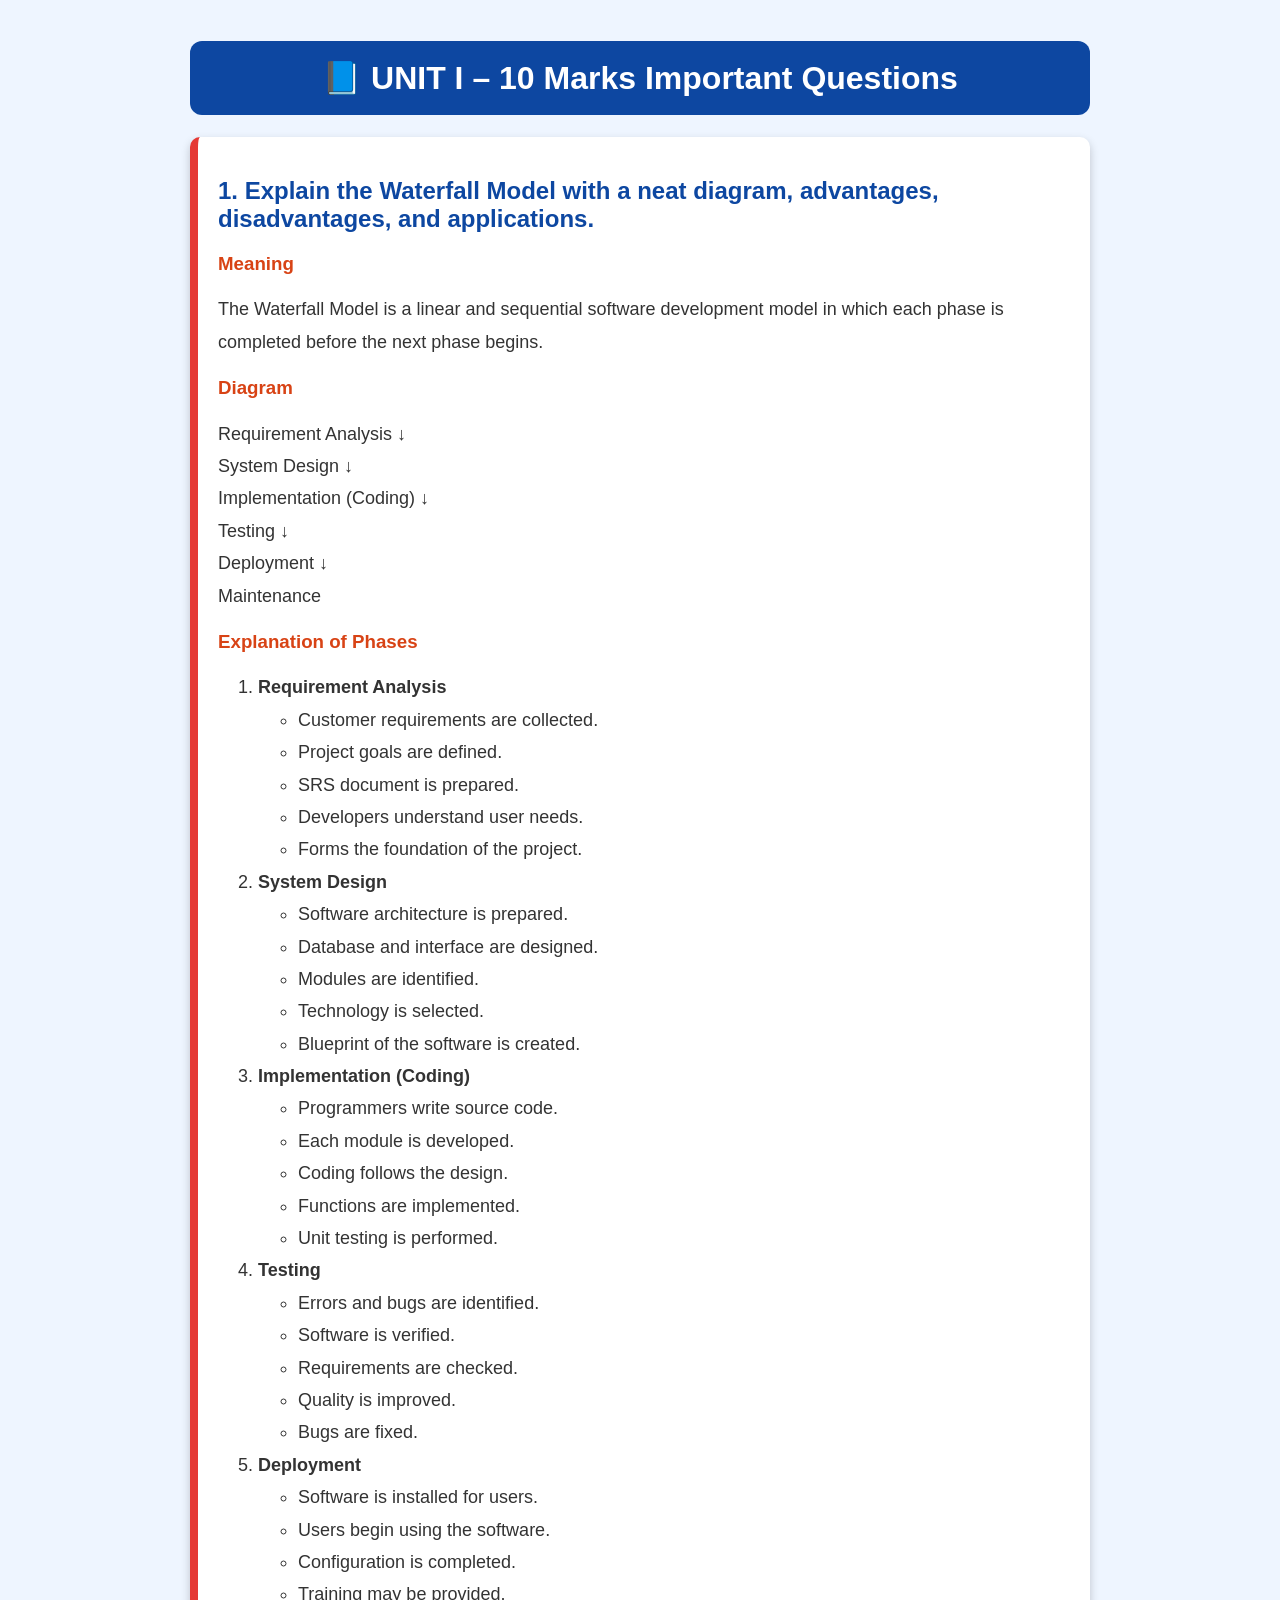
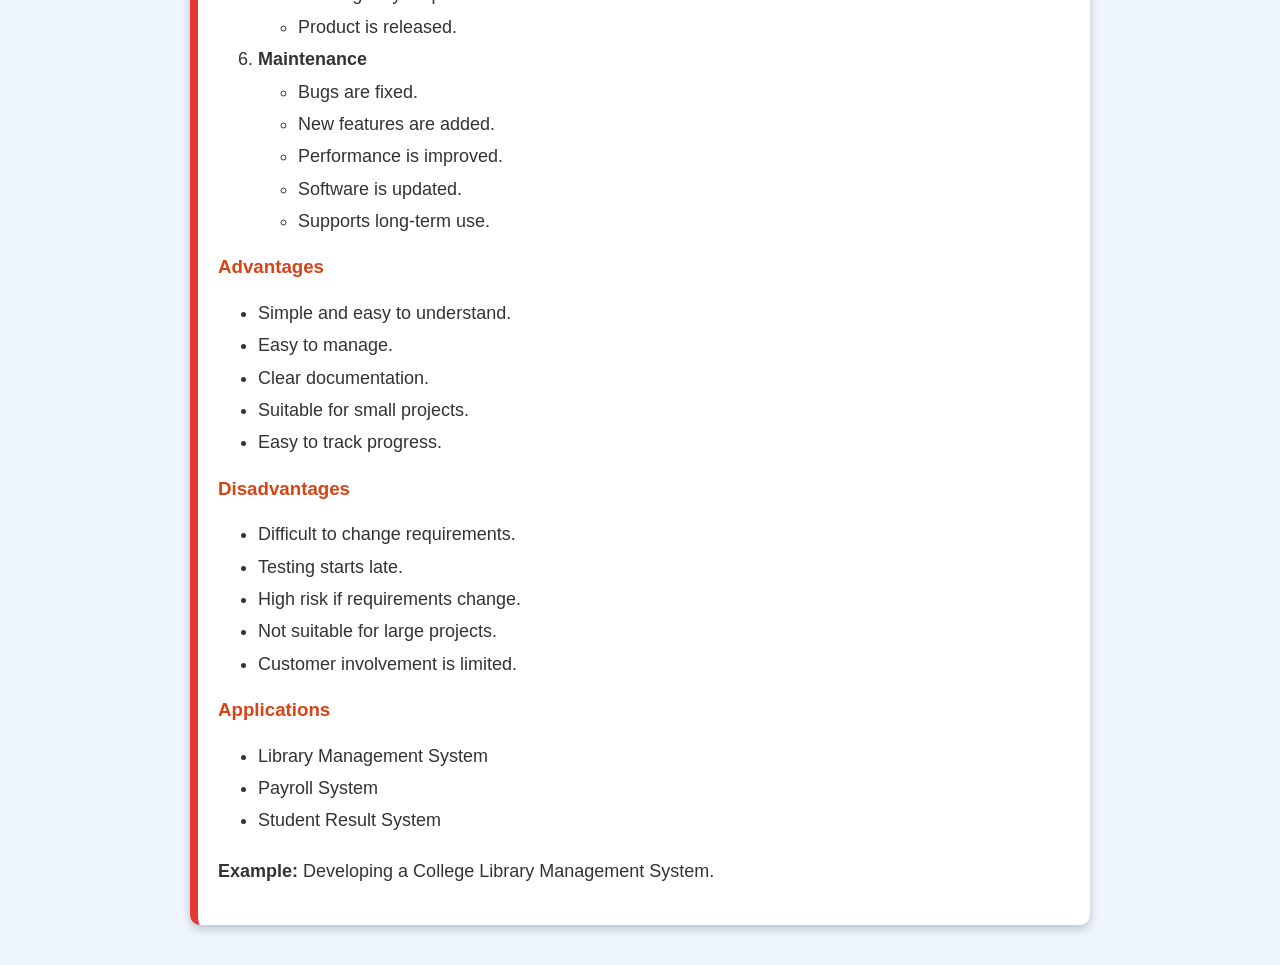
==== chapter1-10marks.html @ 48ddbec9 "Create chapter1-10marks.html" ====
<!DOCTYPE html>
<html lang="en">
<head>

<meta charset="UTF-8">
<meta name="viewport" content="width=device-width, initial-scale=1.0">

<title>UNIT I - 10 Marks Questions</title>

<style>

body{
font-family:Arial,sans-serif;
background:#eef5ff;
margin:0;
padding:20px;
}

.container{
max-width:900px;
margin:auto;
}

h1{
background:#0d47a1;
color:white;
text-align:center;
padding:18px;
border-radius:12px;
}

.question{
background:white;
padding:20px;
margin:20px 0;
border-left:8px solid #e53935;
border-radius:10px;
box-shadow:0 4px 10px rgba(0,0,0,0.2);
}

h2{
color:#0d47a1;
}

h3{
color:#d84315;
}

p,li{
font-size:18px;
line-height:1.8;
color:#333;
}

button{
width:100%;
padding:18px;
font-size:20px;
font-weight:bold;
background:#2e7d32;
color:white;
border:none;
border-radius:10px;
cursor:pointer;
margin-top:30px;
}

button:hover{
background:#1b5e20;
}

</style>

</head>

<body>

<div class="container">

<h1>📘 UNIT I – 10 Marks Important Questions</h1>

<div class="question">

<h2>1. Explain the Waterfall Model with a neat diagram, advantages, disadvantages, and applications.</h2>

<h3>Meaning</h3>

<p>
The Waterfall Model is a linear and sequential software development model in which each phase is completed before the next phase begins.
</p>

<h3>Diagram</h3>

<p>
Requirement Analysis ↓<br>
System Design ↓<br>
Implementation (Coding) ↓<br>
Testing ↓<br>
Deployment ↓<br>
Maintenance
</p>

<h3>Explanation of Phases</h3>

<ol>

<li>
<b>Requirement Analysis</b>
<ul>
<li>Customer requirements are collected.</li>
<li>Project goals are defined.</li>
<li>SRS document is prepared.</li>
<li>Developers understand user needs.</li>
<li>Forms the foundation of the project.</li>
</ul>
</li>

<li>
<b>System Design</b>
<ul>
<li>Software architecture is prepared.</li>
<li>Database and interface are designed.</li>
<li>Modules are identified.</li>
<li>Technology is selected.</li>
<li>Blueprint of the software is created.</li>
</ul>
</li>

<li>
<b>Implementation (Coding)</b>
<ul>
<li>Programmers write source code.</li>
<li>Each module is developed.</li>
<li>Coding follows the design.</li>
<li>Functions are implemented.</li>
<li>Unit testing is performed.</li>
</ul>
</li>

<li>
<b>Testing</b>
<ul>
<li>Errors and bugs are identified.</li>
<li>Software is verified.</li>
<li>Requirements are checked.</li>
<li>Quality is improved.</li>
<li>Bugs are fixed.</li>
</ul>
</li>

<li>
<b>Deployment</b>
<ul>
<li>Software is installed for users.</li>
<li>Users begin using the software.</li>
<li>Configuration is completed.</li>
<li>Training may be provided.</li>
<li>Product is released.</li>
</ul>
</li>

<li>
<b>Maintenance</b>
<ul>
<li>Bugs are fixed.</li>
<li>New features are added.</li>
<li>Performance is improved.</li>
<li>Software is updated.</li>
<li>Supports long-term use.</li>
</ul>
</li>

</ol>

<h3>Advantages</h3>

<ul>
<li>Simple and easy to understand.</li>
<li>Easy to manage.</li>
<li>Clear documentation.</li>
<li>Suitable for small projects.</li>
<li>Easy to track progress.</li>
</ul>

<h3>Disadvantages</h3>

<ul>
<li>Difficult to change requirements.</li>
<li>Testing starts late.</li>
<li>High risk if requirements change.</li>
<li>Not suitable for large projects.</li>
<li>Customer involvement is limited.</li>
</ul>

<h3>Applications</h3>

<ul>
<li>Library Management System</li>
<li>Payroll System</li>
<li>Student Result System</li>
</ul>

<p><b>Example:</b> Developing a College Library Management System.</p>

  </div>
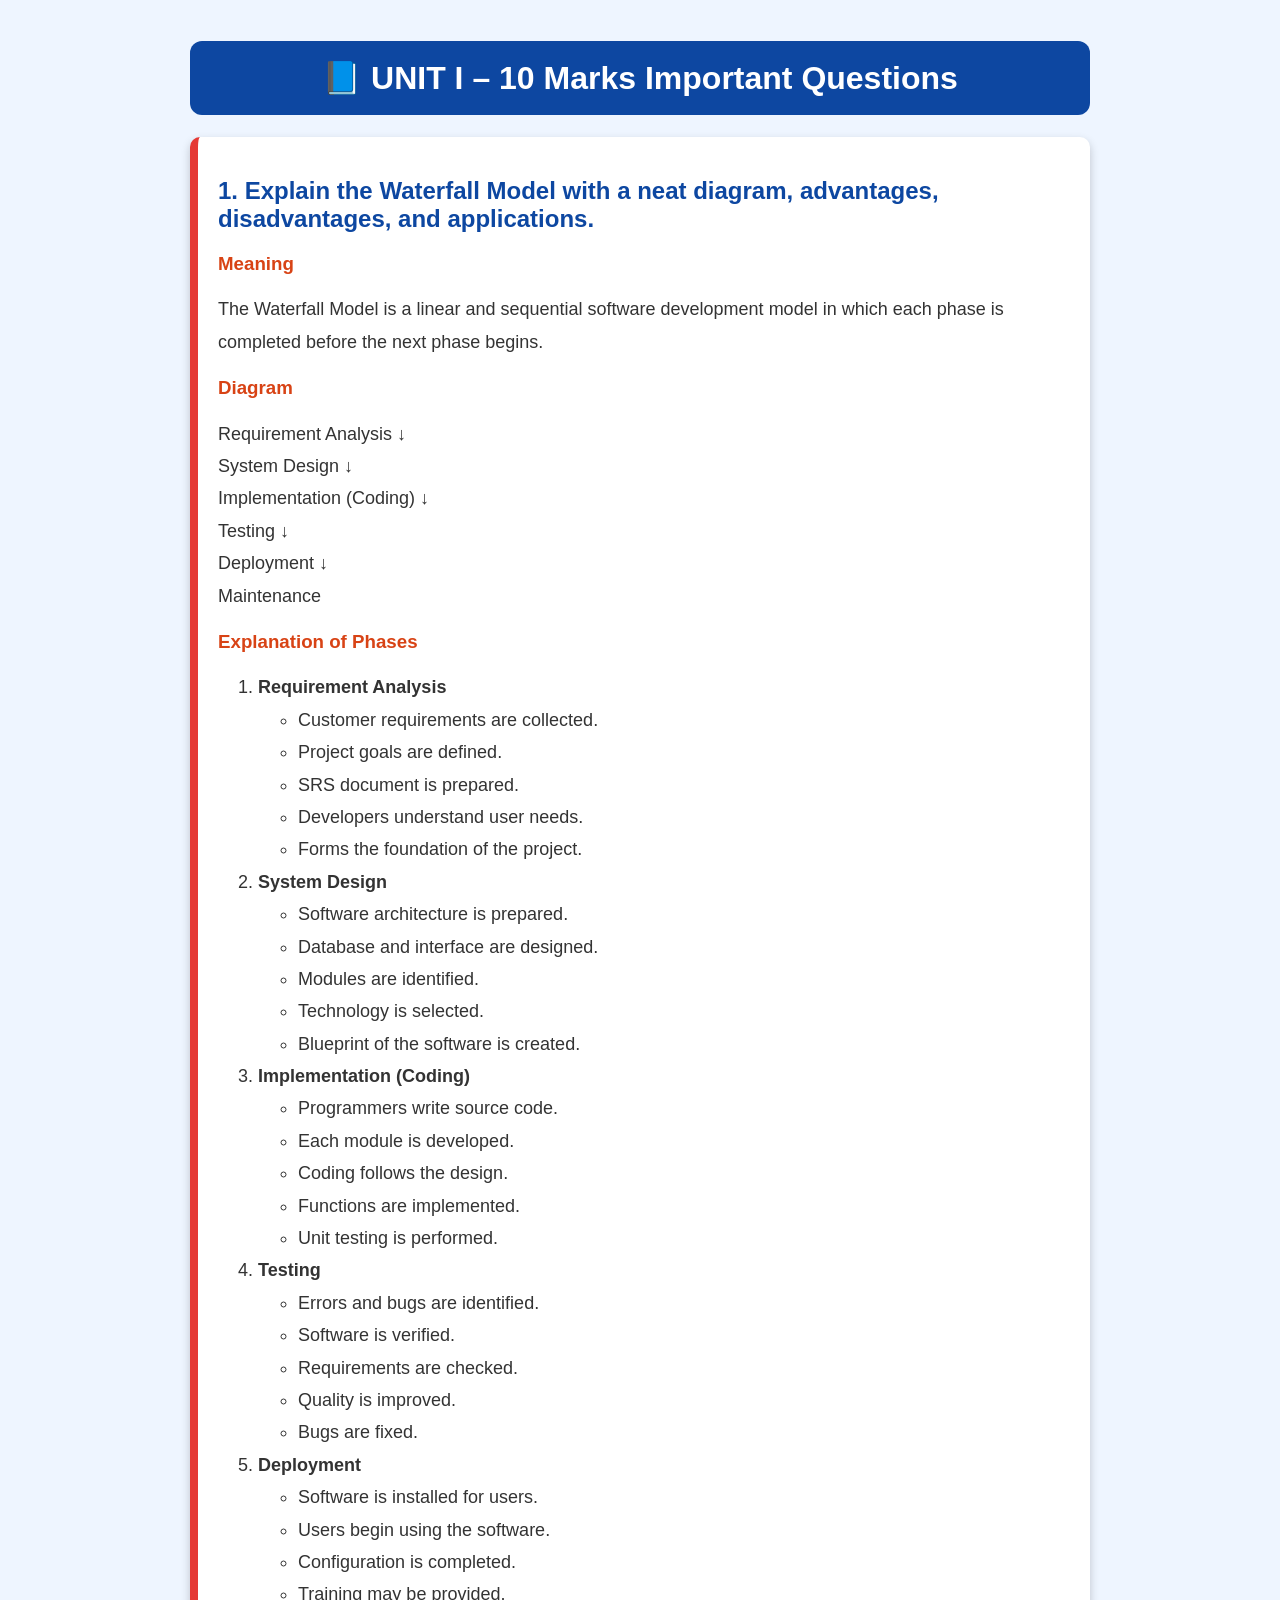
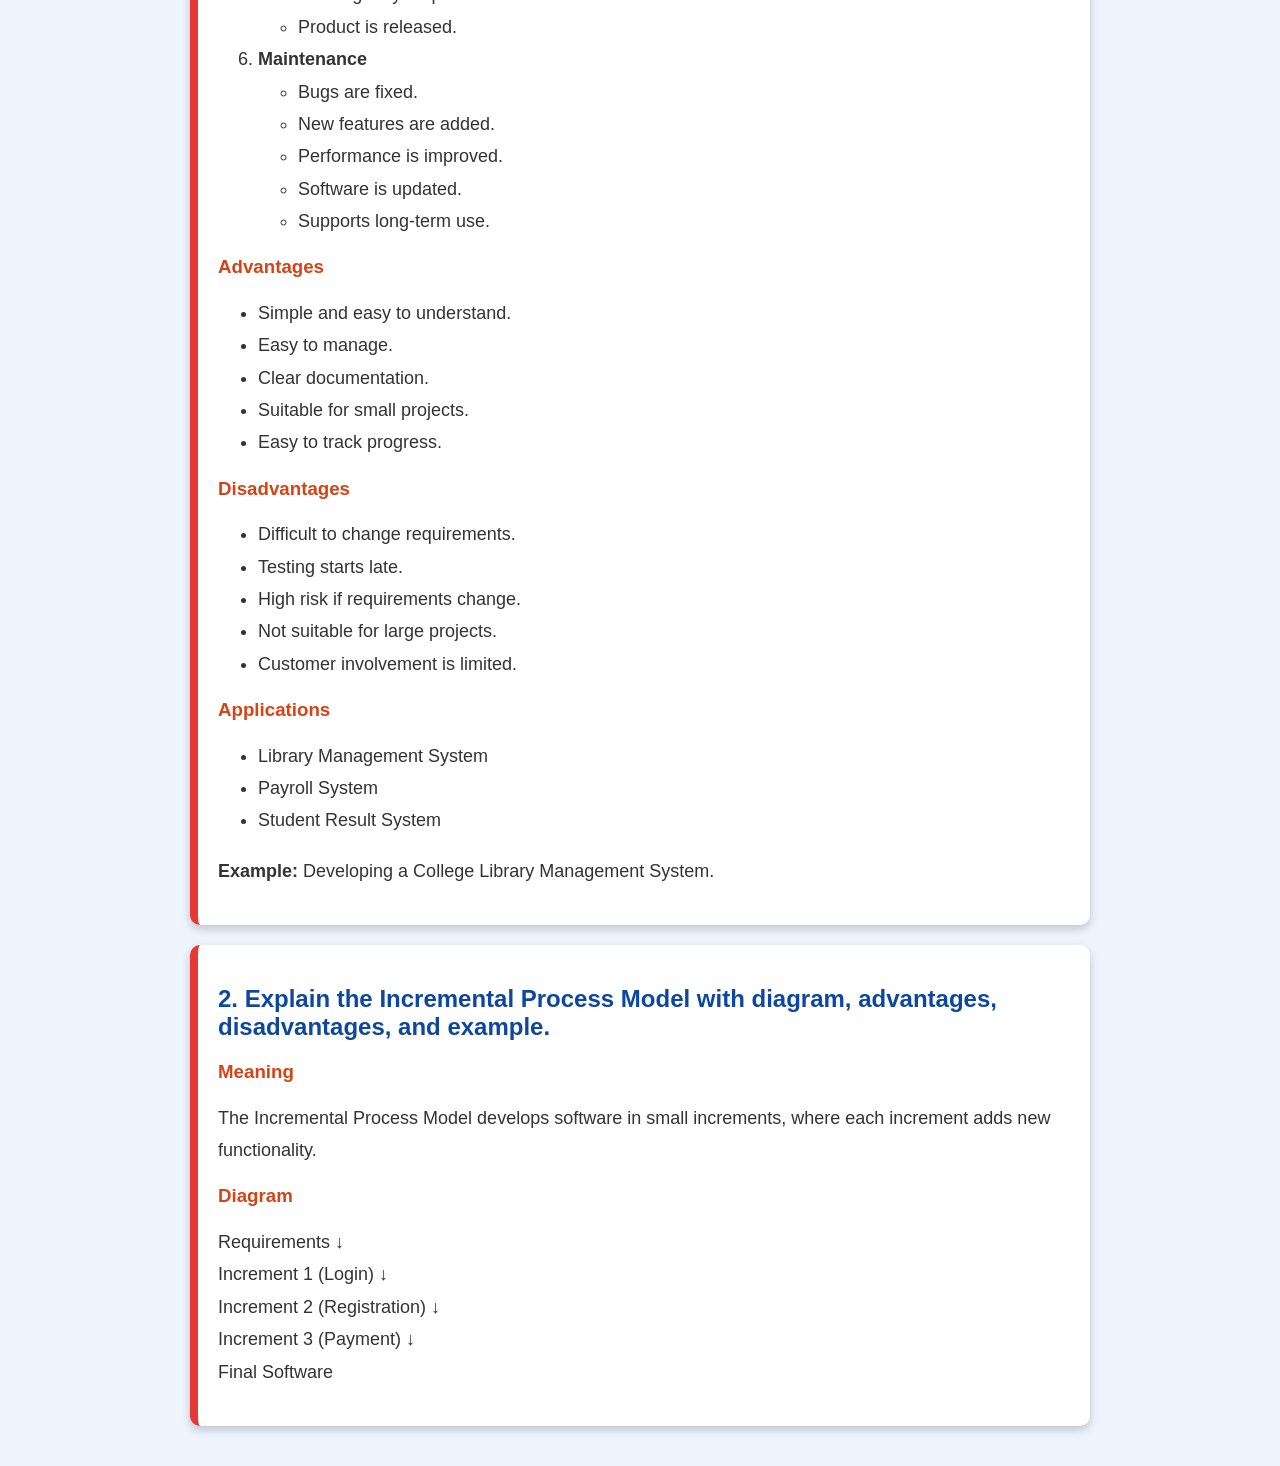
==== commit d7e1fcbc: "Update chapter1-10marks.html" ====
--- a/chapter1-10marks.html
+++ b/chapter1-10marks.html
@@ -199,7 +199,35 @@
 <li>Payroll System</li>
 <li>Student Result System</li>
 </ul>
-
-<p><b>Example:</b> Developing a College Library Management System.</p>
-
-  </div>
+  <p><b>Example:</b> Developing a College Library Management System.</p>
+
+</div>
+
+<!-- Question 2 -->
+
+<div class="question">
+
+<h2>2. Explain the Incremental Process Model with diagram, advantages, disadvantages, and example.</h2>
+
+<h3>Meaning</h3>
+
+<p>
+The Incremental Process Model develops software in small increments, where each increment adds new functionality.
+</p>
+
+<h3>Diagram</h3>
+
+<p>
+Requirements ↓<br>
+Increment 1 (Login) ↓<br>
+Increment 2 (Registration) ↓<br>
+Increment 3 (Payment) ↓<br>
+Final Software
+</p>
+
+<!-- बाकी Question 2 चा पूर्ण code -->
+
+</div>
+
+<!-- Question 3 इथून सुरू करा -->
+
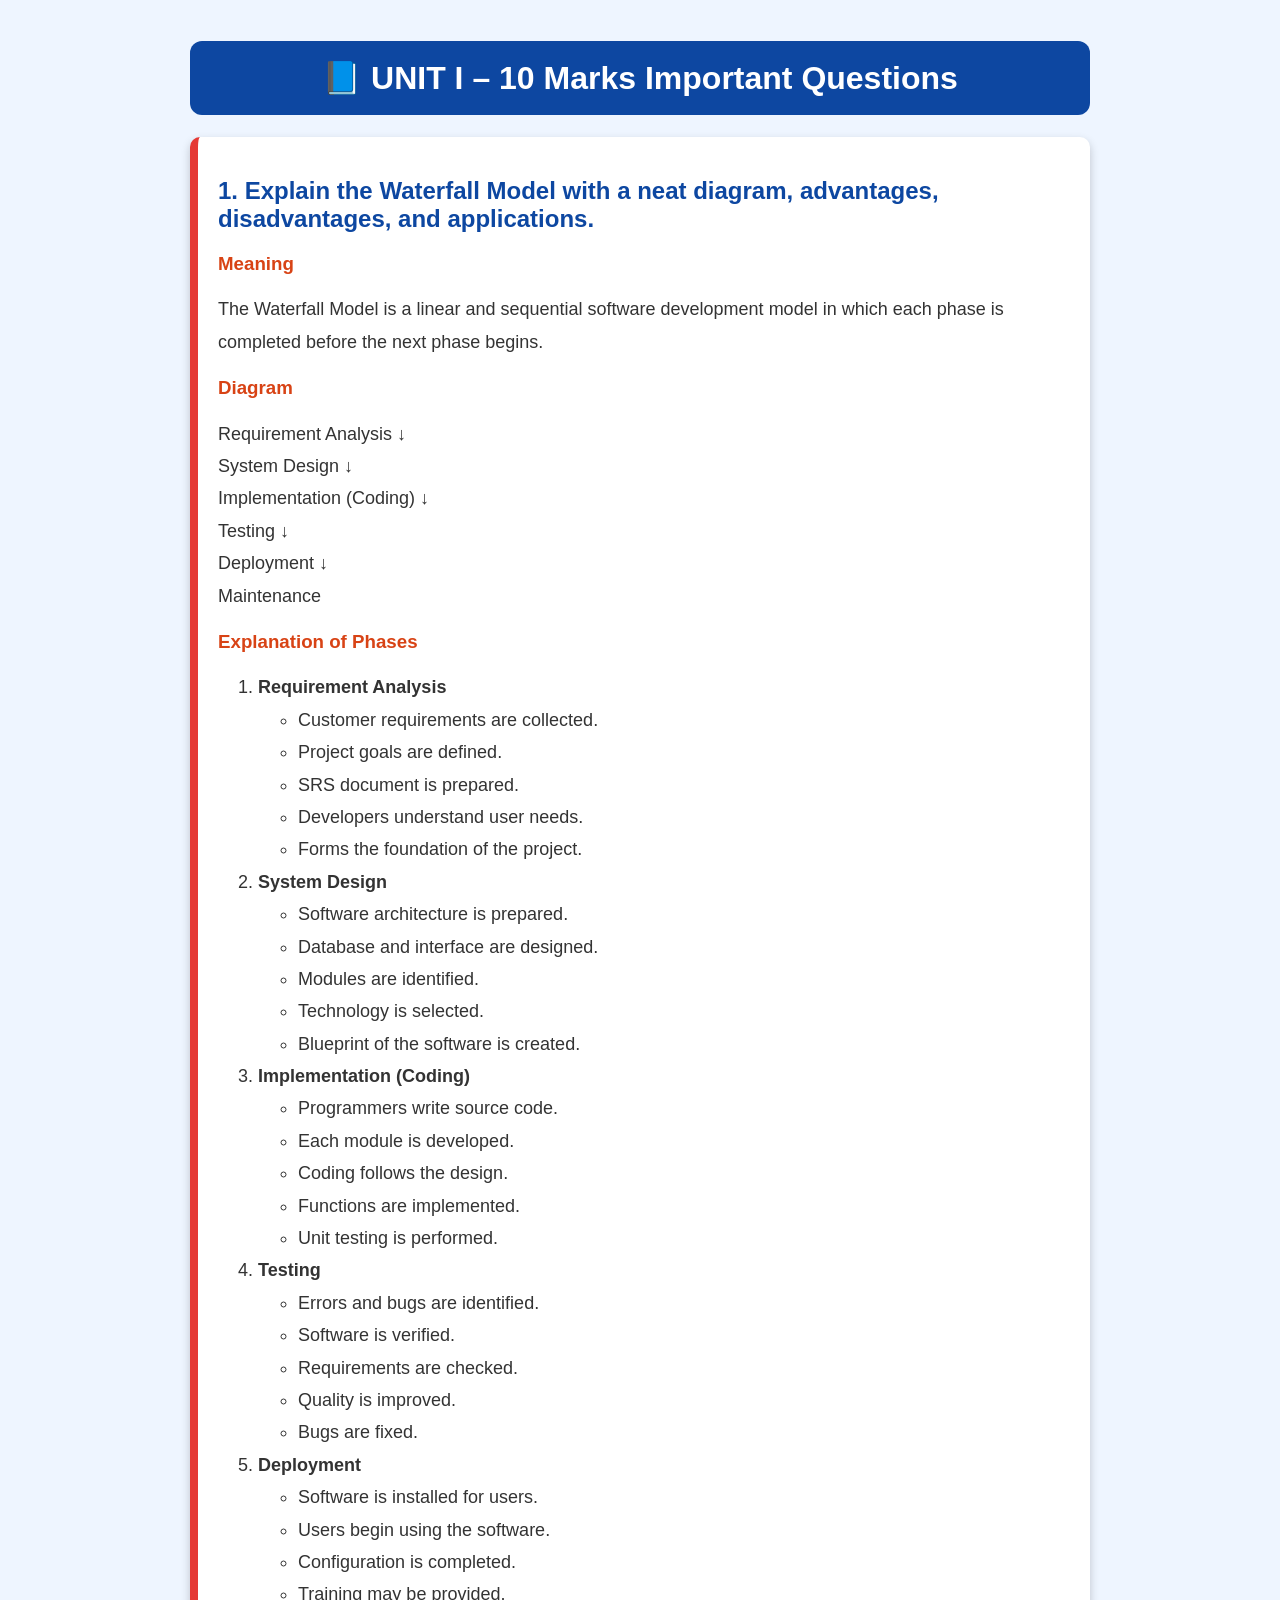
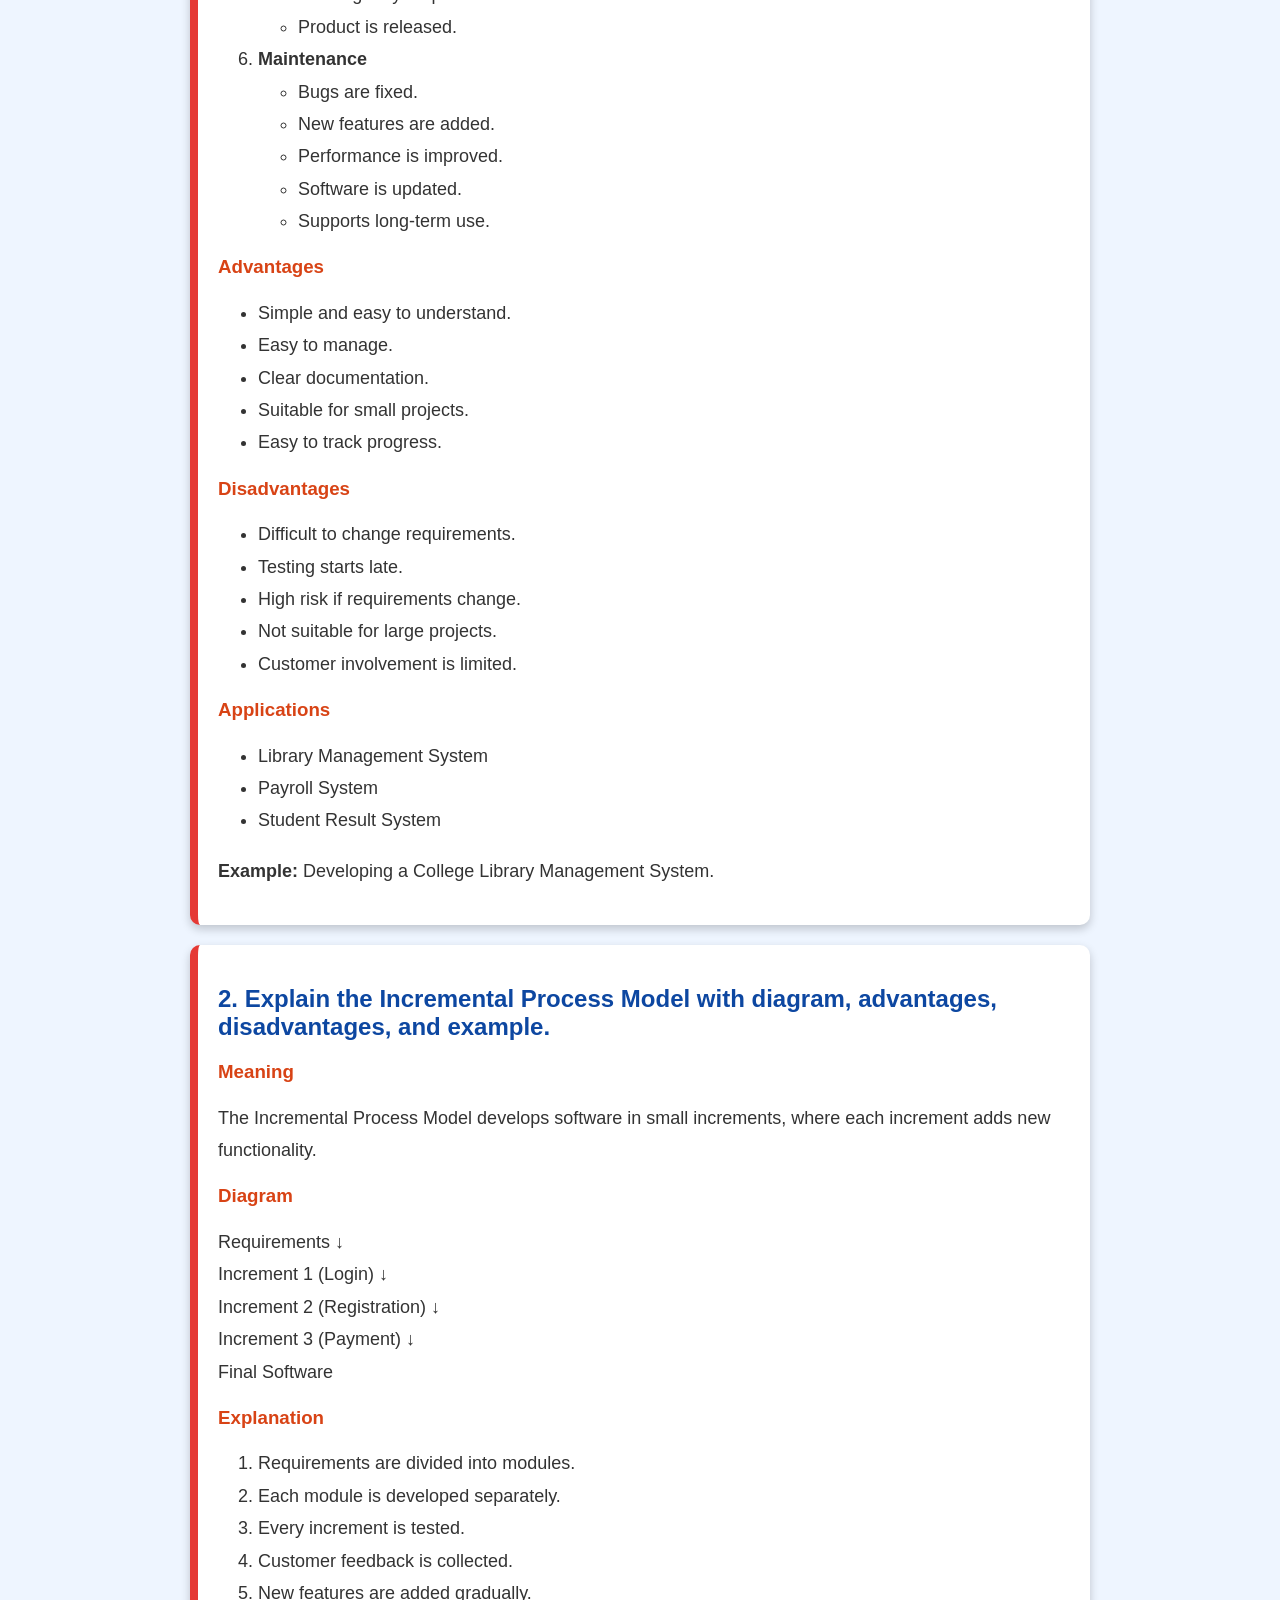
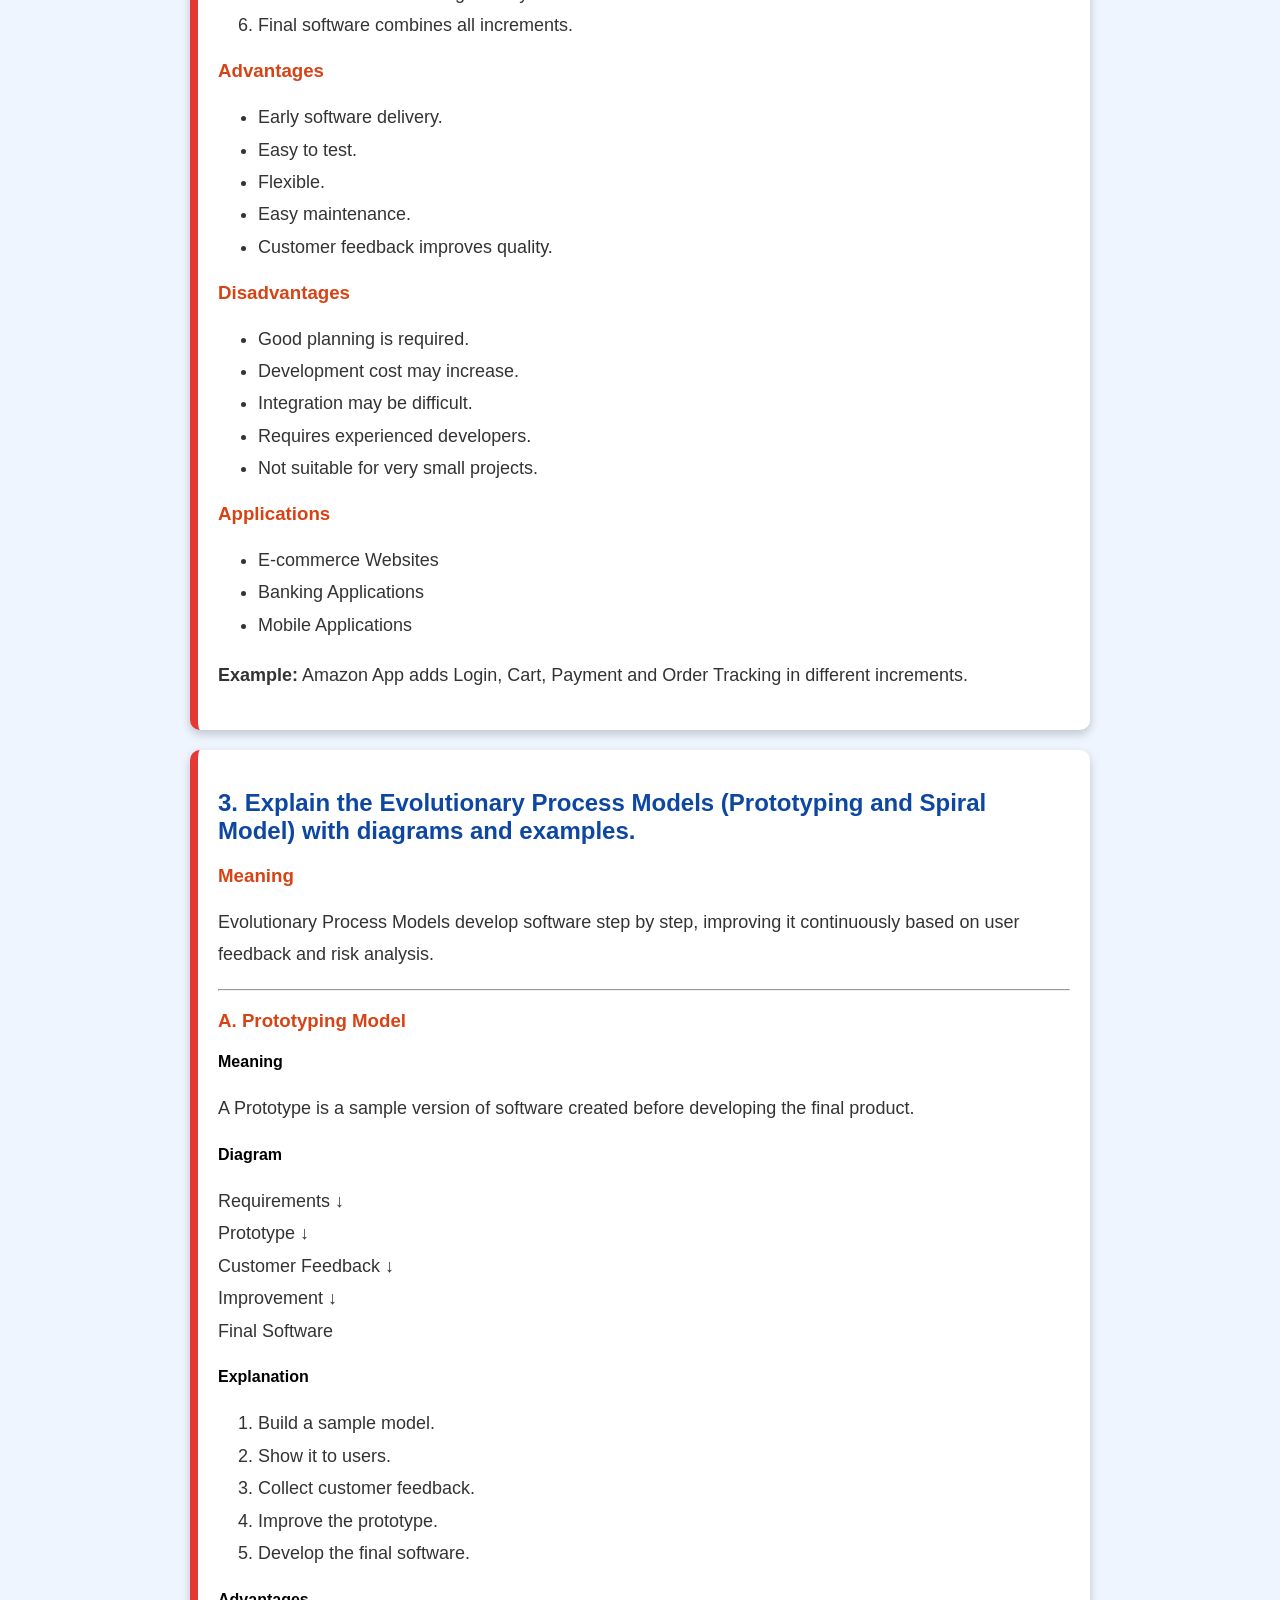
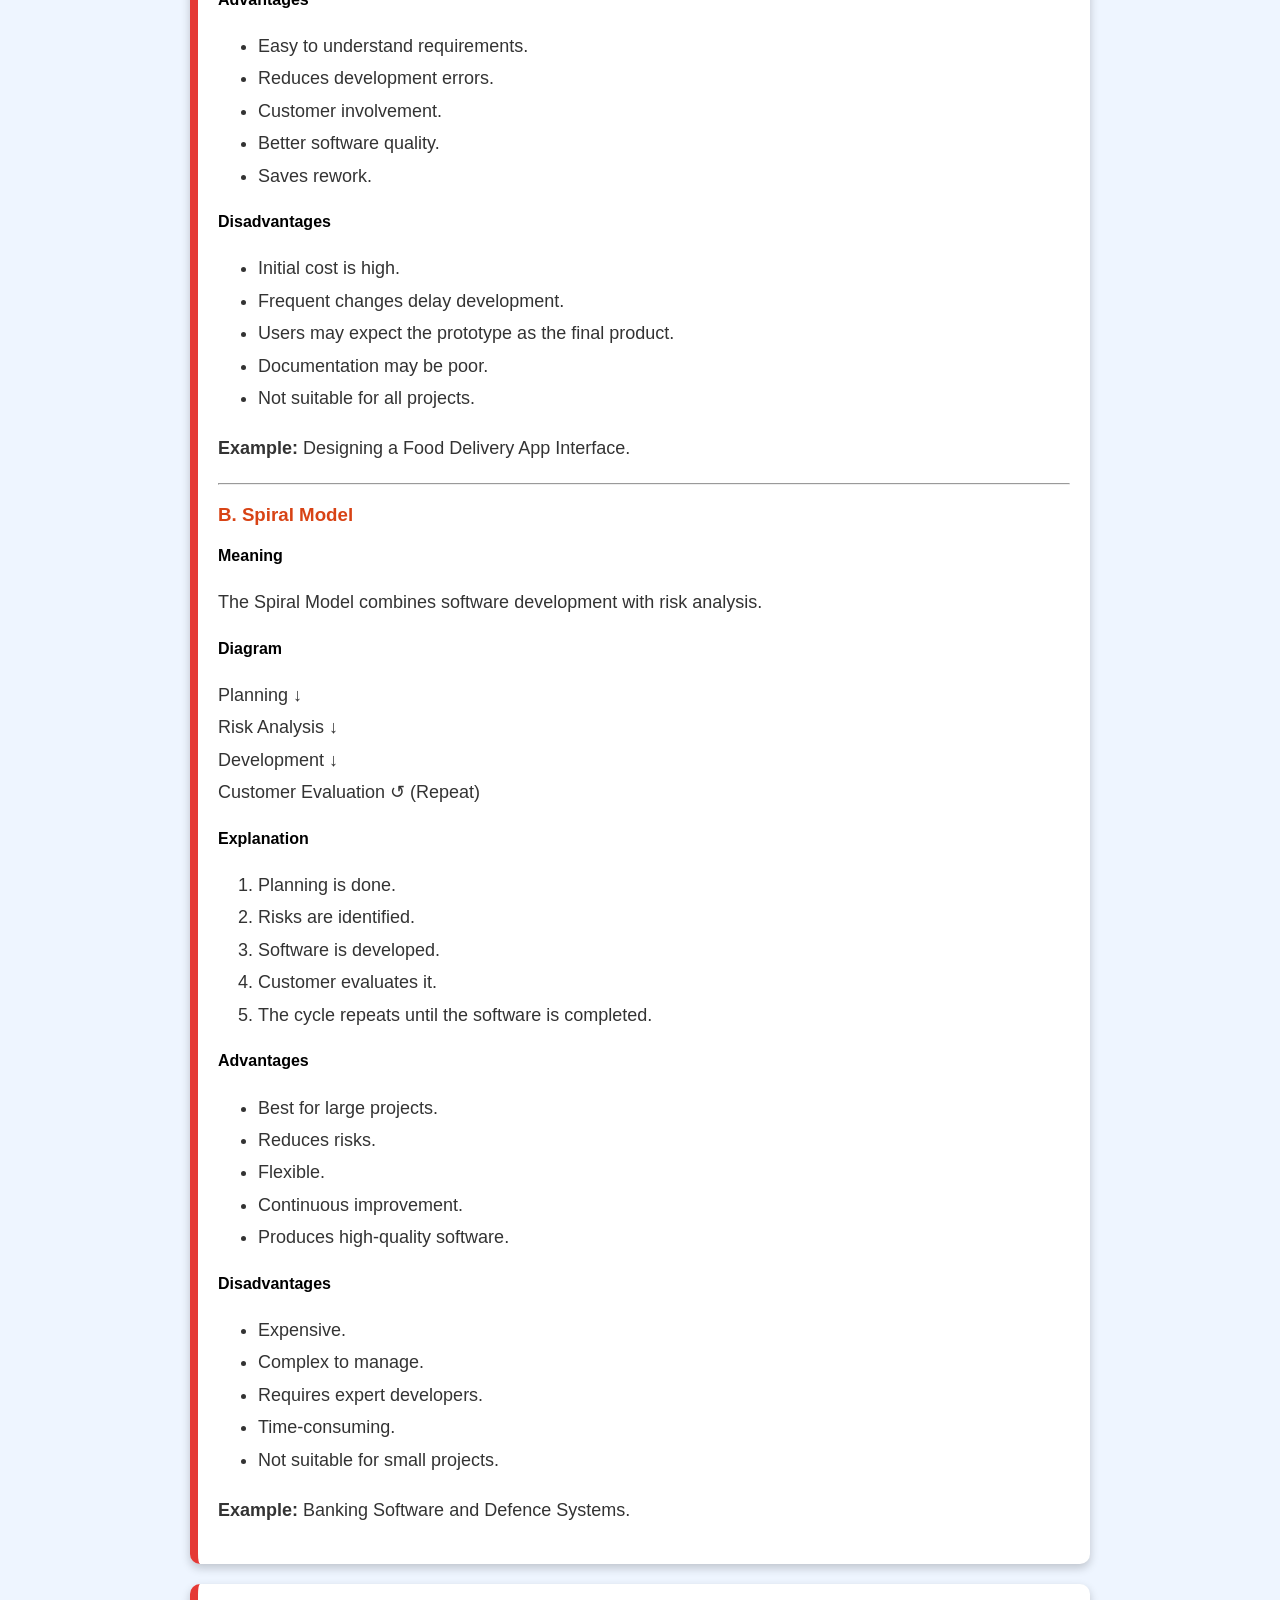
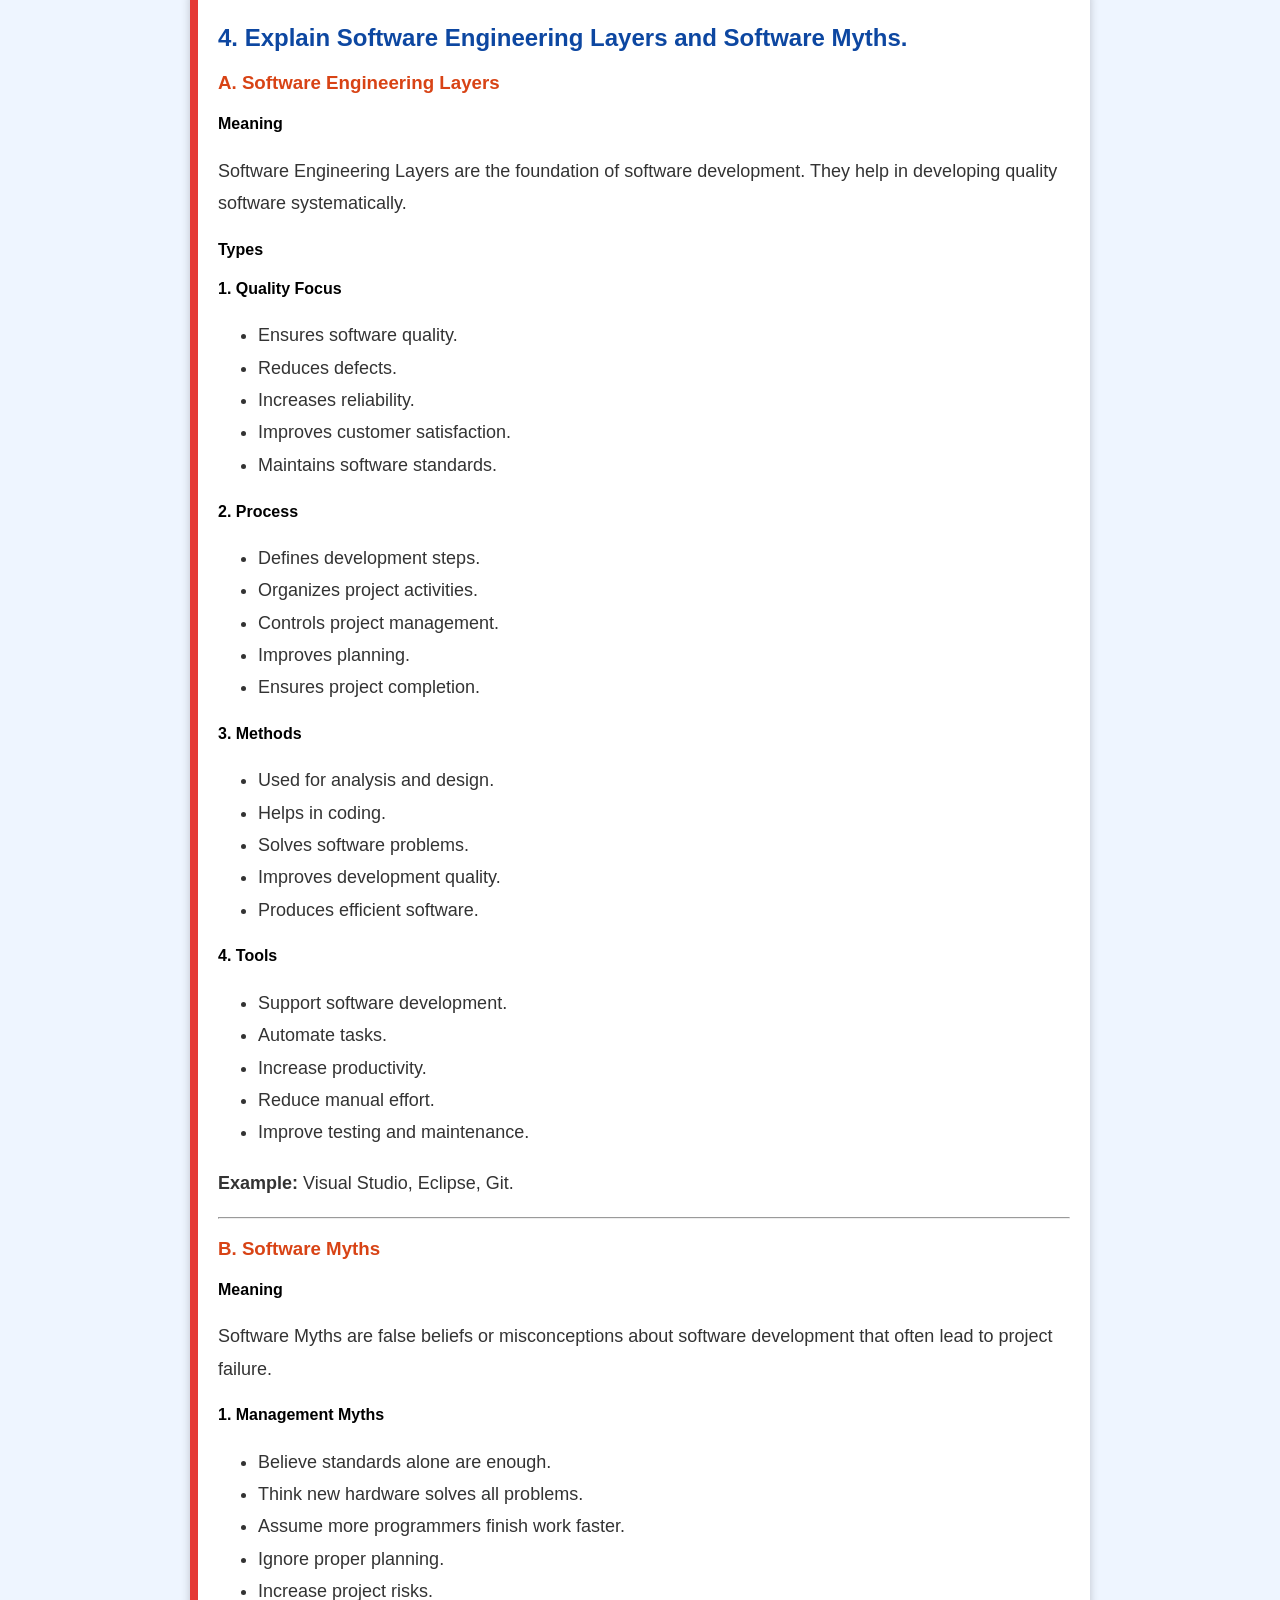
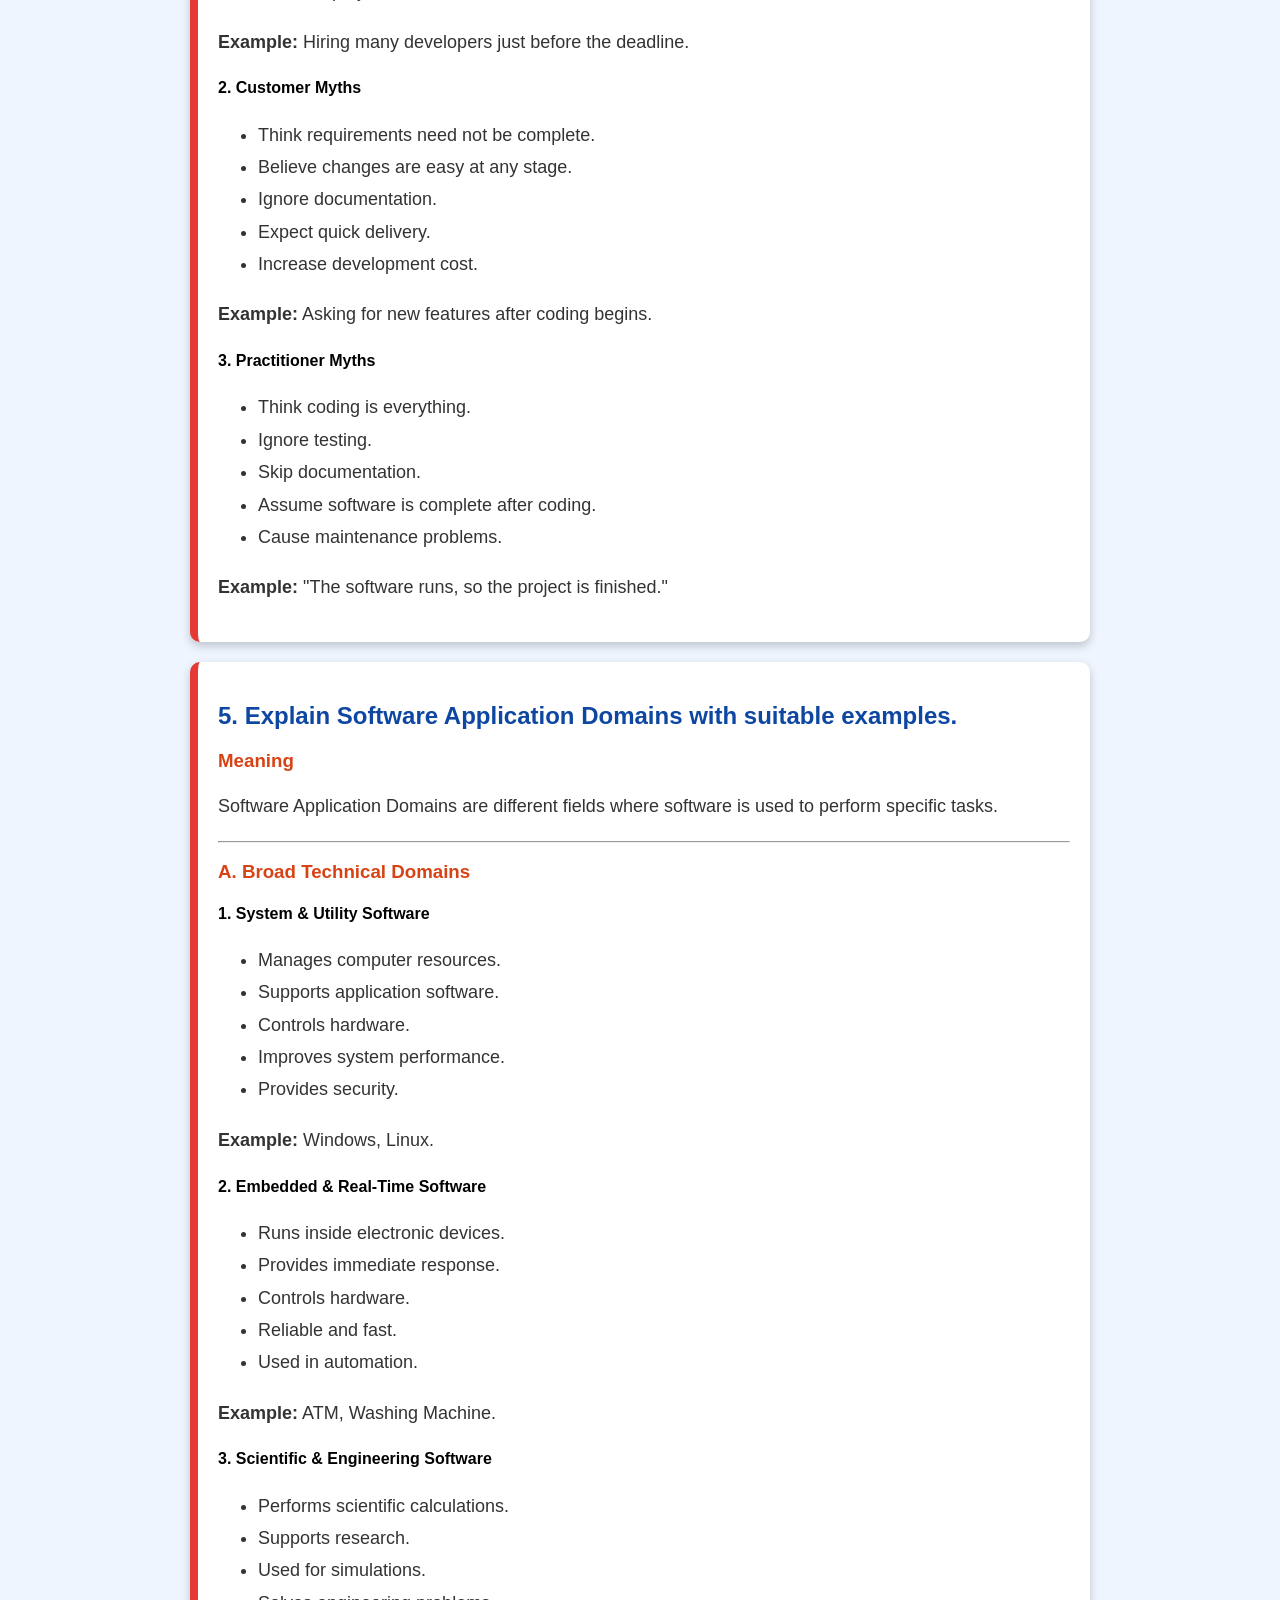
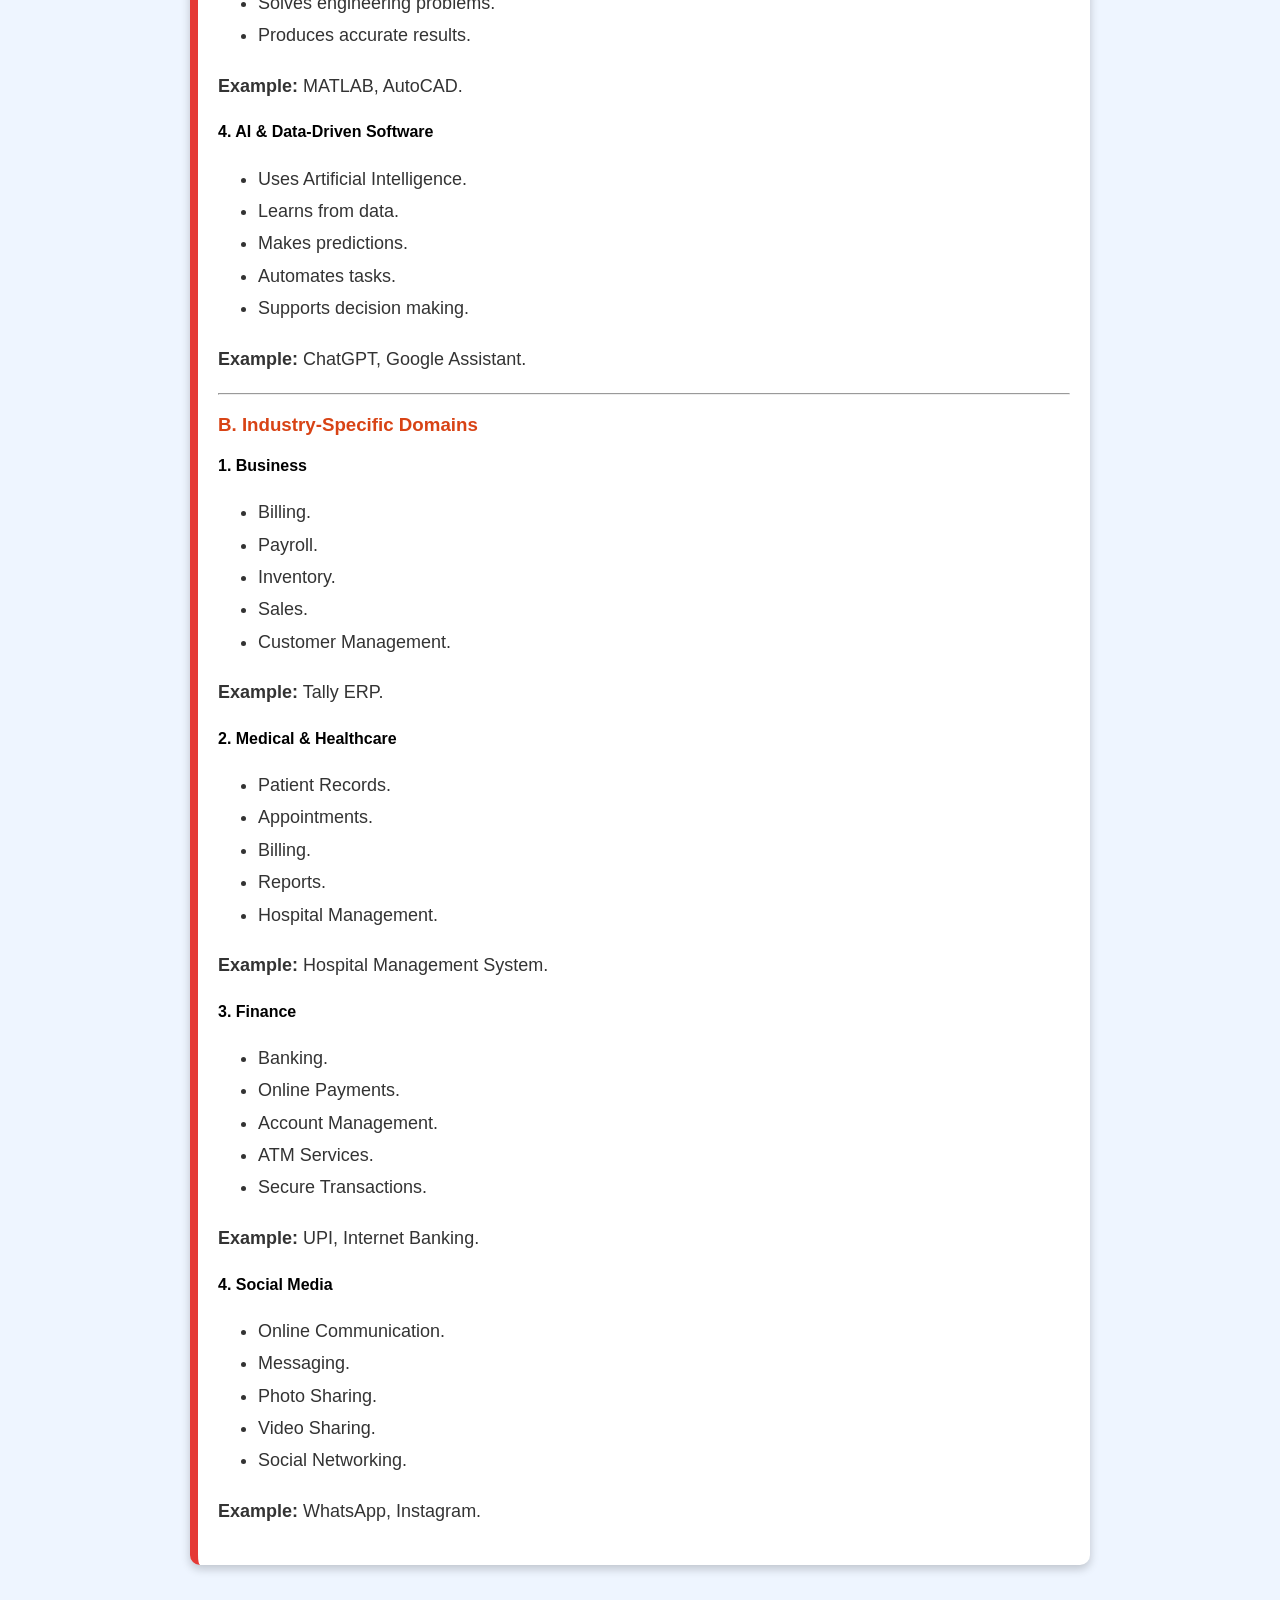
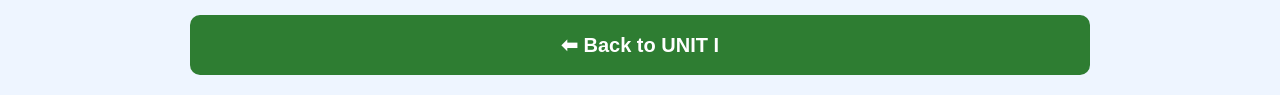
==== commit fa445539: "Update chapter1-10marks.html" ====
--- a/chapter1-10marks.html
+++ b/chapter1-10marks.html
@@ -202,9 +202,6 @@
   <p><b>Example:</b> Developing a College Library Management System.</p>
 
 </div>
-
-<!-- Question 2 -->
-
 <div class="question">
 
 <h2>2. Explain the Incremental Process Model with diagram, advantages, disadvantages, and example.</h2>
@@ -225,9 +222,388 @@
 Final Software
 </p>
 
-<!-- बाकी Question 2 चा पूर्ण code -->
+<h3>Explanation</h3>
+
+<ol>
+<li>Requirements are divided into modules.</li>
+<li>Each module is developed separately.</li>
+<li>Every increment is tested.</li>
+<li>Customer feedback is collected.</li>
+<li>New features are added gradually.</li>
+<li>Final software combines all increments.</li>
+</ol>
+
+<h3>Advantages</h3>
+
+<ul>
+<li>Early software delivery.</li>
+<li>Easy to test.</li>
+<li>Flexible.</li>
+<li>Easy maintenance.</li>
+<li>Customer feedback improves quality.</li>
+</ul>
+
+<h3>Disadvantages</h3>
+
+<ul>
+<li>Good planning is required.</li>
+<li>Development cost may increase.</li>
+<li>Integration may be difficult.</li>
+<li>Requires experienced developers.</li>
+<li>Not suitable for very small projects.</li>
+</ul>
+
+<h3>Applications</h3>
+
+<ul>
+<li>E-commerce Websites</li>
+<li>Banking Applications</li>
+<li>Mobile Applications</li>
+</ul>
+
+<p><b>Example:</b> Amazon App adds Login, Cart, Payment and Order Tracking in different increments.</p>
+
+               </div>
+<div class="question">
+
+<h2>3. Explain the Evolutionary Process Models (Prototyping and Spiral Model) with diagrams and examples.</h2>
+
+<h3>Meaning</h3>
+
+<p>
+Evolutionary Process Models develop software step by step, improving it continuously based on user feedback and risk analysis.
+</p>
+
+<hr>
+
+<h3>A. Prototyping Model</h3>
+
+<h4>Meaning</h4>
+
+<p>
+A Prototype is a sample version of software created before developing the final product.
+</p>
+
+<h4>Diagram</h4>
+
+<p>
+Requirements ↓<br>
+Prototype ↓<br>
+Customer Feedback ↓<br>
+Improvement ↓<br>
+Final Software
+</p>
+
+<h4>Explanation</h4>
+
+<ol>
+<li>Build a sample model.</li>
+<li>Show it to users.</li>
+<li>Collect customer feedback.</li>
+<li>Improve the prototype.</li>
+<li>Develop the final software.</li>
+</ol>
+
+<h4>Advantages</h4>
+
+<ul>
+<li>Easy to understand requirements.</li>
+<li>Reduces development errors.</li>
+<li>Customer involvement.</li>
+<li>Better software quality.</li>
+<li>Saves rework.</li>
+</ul>
+
+<h4>Disadvantages</h4>
+
+<ul>
+<li>Initial cost is high.</li>
+<li>Frequent changes delay development.</li>
+<li>Users may expect the prototype as the final product.</li>
+<li>Documentation may be poor.</li>
+<li>Not suitable for all projects.</li>
+</ul>
+
+<p><b>Example:</b> Designing a Food Delivery App Interface.</p>
+
+<hr>
+
+<h3>B. Spiral Model</h3>
+
+<h4>Meaning</h4>
+
+<p>
+The Spiral Model combines software development with risk analysis.
+</p>
+
+<h4>Diagram</h4>
+
+<p>
+Planning ↓<br>
+Risk Analysis ↓<br>
+Development ↓<br>
+Customer Evaluation ↺ (Repeat)
+</p>
+
+<h4>Explanation</h4>
+
+<ol>
+<li>Planning is done.</li>
+<li>Risks are identified.</li>
+<li>Software is developed.</li>
+<li>Customer evaluates it.</li>
+<li>The cycle repeats until the software is completed.</li>
+</ol>
+
+<h4>Advantages</h4>
+
+<ul>
+<li>Best for large projects.</li>
+<li>Reduces risks.</li>
+<li>Flexible.</li>
+<li>Continuous improvement.</li>
+<li>Produces high-quality software.</li>
+</ul>
+
+<h4>Disadvantages</h4>
+
+<ul>
+<li>Expensive.</li>
+<li>Complex to manage.</li>
+<li>Requires expert developers.</li>
+<li>Time-consuming.</li>
+<li>Not suitable for small projects.</li>
+</ul>
+
+<p><b>Example:</b> Banking Software and Defence Systems.</p>
 
 </div>
-
-<!-- Question 3 इथून सुरू करा -->
-
+  <div class="question">
+
+<h2>4. Explain Software Engineering Layers and Software Myths.</h2>
+
+<h3>A. Software Engineering Layers</h3>
+
+<h4>Meaning</h4>
+
+<p>
+Software Engineering Layers are the foundation of software development. They help in developing quality software systematically.
+</p>
+
+<h4>Types</h4>
+
+<h4>1. Quality Focus</h4>
+
+<ul>
+<li>Ensures software quality.</li>
+<li>Reduces defects.</li>
+<li>Increases reliability.</li>
+<li>Improves customer satisfaction.</li>
+<li>Maintains software standards.</li>
+</ul>
+
+<h4>2. Process</h4>
+
+<ul>
+<li>Defines development steps.</li>
+<li>Organizes project activities.</li>
+<li>Controls project management.</li>
+<li>Improves planning.</li>
+<li>Ensures project completion.</li>
+</ul>
+
+<h4>3. Methods</h4>
+
+<ul>
+<li>Used for analysis and design.</li>
+<li>Helps in coding.</li>
+<li>Solves software problems.</li>
+<li>Improves development quality.</li>
+<li>Produces efficient software.</li>
+</ul>
+
+<h4>4. Tools</h4>
+
+<ul>
+<li>Support software development.</li>
+<li>Automate tasks.</li>
+<li>Increase productivity.</li>
+<li>Reduce manual effort.</li>
+<li>Improve testing and maintenance.</li>
+</ul>
+
+<p><b>Example:</b> Visual Studio, Eclipse, Git.</p>
+
+<hr>
+
+<h3>B. Software Myths</h3>
+
+<h4>Meaning</h4>
+
+<p>
+Software Myths are false beliefs or misconceptions about software development that often lead to project failure.
+</p>
+
+<h4>1. Management Myths</h4>
+
+<ul>
+<li>Believe standards alone are enough.</li>
+<li>Think new hardware solves all problems.</li>
+<li>Assume more programmers finish work faster.</li>
+<li>Ignore proper planning.</li>
+<li>Increase project risks.</li>
+</ul>
+
+<p><b>Example:</b> Hiring many developers just before the deadline.</p>
+
+<h4>2. Customer Myths</h4>
+
+<ul>
+<li>Think requirements need not be complete.</li>
+<li>Believe changes are easy at any stage.</li>
+<li>Ignore documentation.</li>
+<li>Expect quick delivery.</li>
+<li>Increase development cost.</li>
+</ul>
+
+<p><b>Example:</b> Asking for new features after coding begins.</p>
+
+<h4>3. Practitioner Myths</h4>
+
+<ul>
+<li>Think coding is everything.</li>
+<li>Ignore testing.</li>
+<li>Skip documentation.</li>
+<li>Assume software is complete after coding.</li>
+<li>Cause maintenance problems.</li>
+</ul>
+
+<p><b>Example:</b> "The software runs, so the project is finished."</p>
+
+  </div>
+
+  <div class="question">
+
+<h2>5. Explain Software Application Domains with suitable examples.</h2>
+
+<h3>Meaning</h3>
+
+<p>
+Software Application Domains are different fields where software is used to perform specific tasks.
+</p>
+
+<hr>
+
+<h3>A. Broad Technical Domains</h3>
+
+<h4>1. System & Utility Software</h4>
+
+<ul>
+<li>Manages computer resources.</li>
+<li>Supports application software.</li>
+<li>Controls hardware.</li>
+<li>Improves system performance.</li>
+<li>Provides security.</li>
+</ul>
+
+<p><b>Example:</b> Windows, Linux.</p>
+
+<h4>2. Embedded & Real-Time Software</h4>
+
+<ul>
+<li>Runs inside electronic devices.</li>
+<li>Provides immediate response.</li>
+<li>Controls hardware.</li>
+<li>Reliable and fast.</li>
+<li>Used in automation.</li>
+</ul>
+
+<p><b>Example:</b> ATM, Washing Machine.</p>
+
+<h4>3. Scientific & Engineering Software</h4>
+
+<ul>
+<li>Performs scientific calculations.</li>
+<li>Supports research.</li>
+<li>Used for simulations.</li>
+<li>Solves engineering problems.</li>
+<li>Produces accurate results.</li>
+</ul>
+
+<p><b>Example:</b> MATLAB, AutoCAD.</p>
+
+<h4>4. AI & Data-Driven Software</h4>
+
+<ul>
+<li>Uses Artificial Intelligence.</li>
+<li>Learns from data.</li>
+<li>Makes predictions.</li>
+<li>Automates tasks.</li>
+<li>Supports decision making.</li>
+</ul>
+
+<p><b>Example:</b> ChatGPT, Google Assistant.</p>
+
+<hr>
+
+<h3>B. Industry-Specific Domains</h3>
+
+<h4>1. Business</h4>
+
+<ul>
+<li>Billing.</li>
+<li>Payroll.</li>
+<li>Inventory.</li>
+<li>Sales.</li>
+<li>Customer Management.</li>
+</ul>
+
+<p><b>Example:</b> Tally ERP.</p>
+
+<h4>2. Medical & Healthcare</h4>
+
+<ul>
+<li>Patient Records.</li>
+<li>Appointments.</li>
+<li>Billing.</li>
+<li>Reports.</li>
+<li>Hospital Management.</li>
+</ul>
+
+<p><b>Example:</b> Hospital Management System.</p>
+
+<h4>3. Finance</h4>
+
+<ul>
+<li>Banking.</li>
+<li>Online Payments.</li>
+<li>Account Management.</li>
+<li>ATM Services.</li>
+<li>Secure Transactions.</li>
+</ul>
+
+<p><b>Example:</b> UPI, Internet Banking.</p>
+
+<h4>4. Social Media</h4>
+
+<ul>
+<li>Online Communication.</li>
+<li>Messaging.</li>
+<li>Photo Sharing.</li>
+<li>Video Sharing.</li>
+<li>Social Networking.</li>
+</ul>
+
+<p><b>Example:</b> WhatsApp, Instagram.</p>
+
+</div>
+
+<a href="chapter1.html">
+<button>⬅ Back to UNIT I</button>
+</a>
+
+</div>
+
+</body>
+  
+</html>
